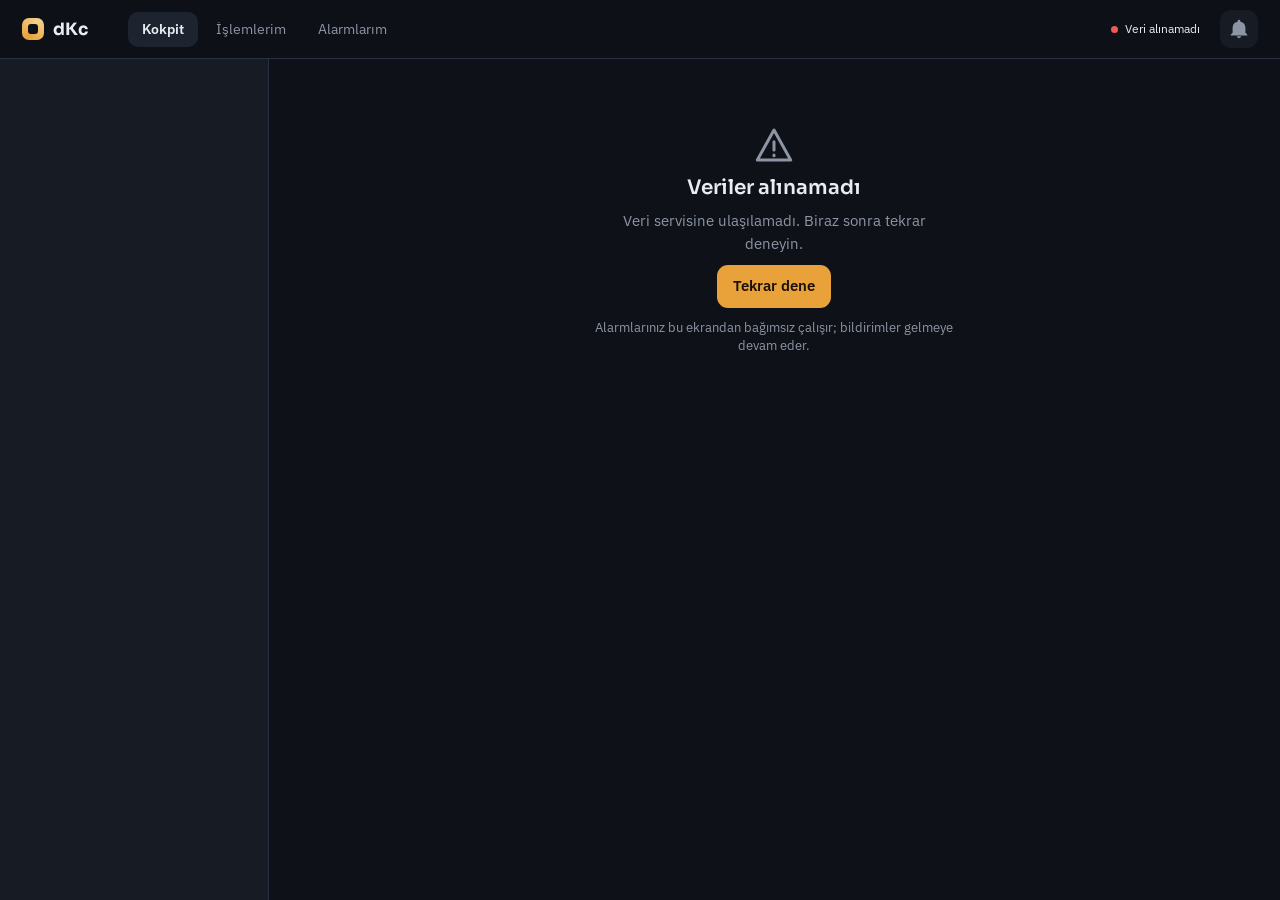
==== index.html @ 71b1fc2c "dKc v12: canlı 15dk göstergeleri (c.m15: RSI, EMA9/21, hacim) - canli.js: mum tamponu, emaSeri, m15G" ====
<!doctype html>
<html lang="tr">
<head>
<meta charset="utf-8">
<meta name="viewport" content="width=device-width, initial-scale=1, viewport-fit=cover">
<meta name="theme-color" content="#0e1117">
<meta name="apple-mobile-web-app-capable" content="yes">
<meta name="apple-mobile-web-app-status-bar-style" content="black-translucent">
<meta name="apple-mobile-web-app-title" content="dKc">
<title>dKc</title>
<link rel="manifest" href="manifest.webmanifest">
<link rel="icon" href="ikon.svg" type="image/svg+xml">
<link rel="apple-touch-icon" href="ikon-180.png">
<link rel="preconnect" href="https://fonts.googleapis.com">
<link rel="stylesheet" href="https://fonts.googleapis.com/css2?family=Sora:wght@600;700&family=IBM+Plex+Sans:wght@400;500;600&family=IBM+Plex+Mono:wght@500&display=swap">
<link rel="stylesheet" href="app.css?v=12">
</head>
<body>
<header class="ust">
  <a href="#/" class="marka" aria-label="Ana sayfa"><span class="logo" aria-hidden="true"></span>dKc</a>
  <nav class="ust-menu" aria-label="Masaüstü menü"><a href="#/" data-sekme="ana">Kokpit</a><a href="#/islemler" data-sekme="islem">İşlemlerim</a><a href="#/alarmlar" data-sekme="alarm">Alarmlarım</a></nav>
  <span class="tazelik t-bekle" id="tazelik" role="button" tabindex="0" aria-live="polite"><i aria-hidden="true"></i>Yükleniyor…</span>
  <a href="#/alarmlar" class="zil" aria-label="Alarmlar"><svg viewBox="0 0 24 24" width="22" height="22" aria-hidden="true"><path d="M12 22a2.5 2.5 0 0 0 2.45-2h-4.9A2.5 2.5 0 0 0 12 22Zm7-6V11a7 7 0 0 0-5.5-6.84V3.5a1.5 1.5 0 0 0-3 0v.66A7 7 0 0 0 5 11v5l-2 2v1h18v-1Z" fill="currentColor"/></svg><b id="zilSayi" hidden></b></a>
</header>
<div class="govde">
<aside class="yan" id="yan" aria-label="Coin listesi"></aside>
<main id="ekran" aria-live="polite"></main>
</div>
<nav class="alt-menu" aria-label="Ana menü">
  <a href="#/" data-sekme="ana"><svg viewBox="0 0 24 24" aria-hidden="true"><path d="M4 4h7v7H4zM13 4h7v7h-7zM4 13h7v7H4zM13 13h7v7h-7z" fill="currentColor"/></svg>Kokpit</a>
  <a href="#/islemler" data-sekme="islem"><svg viewBox="0 0 24 24" aria-hidden="true"><path d="M3 17l5-5 4 4 8-8M15 8h5v5" fill="none" stroke="currentColor" stroke-width="2" stroke-linecap="round" stroke-linejoin="round"/></svg>İşlemlerim</a>
  <a href="#/alarmlar" data-sekme="alarm"><svg viewBox="0 0 24 24" aria-hidden="true"><path d="M12 22a2.5 2.5 0 0 0 2.45-2h-4.9A2.5 2.5 0 0 0 12 22Zm7-6V11a7 7 0 0 0-5.5-6.84V3.5a1.5 1.5 0 0 0-3 0v.66A7 7 0 0 0 5 11v5l-2 2v1h18v-1Z" fill="currentColor"/></svg>Alarmlarım</a>
</nav>
<script src="lib/lightweight-charts-4.2.0.js"></script>
<script src="ayar.js"></script>
<script src="ornek.js?v=12"></script>
<script src="bildirim.js?v=12"></script>
<script src="hesap.js?v=12"></script>
<script src="canli.js?v=12"></script>
<script src="app.js?v=12"></script>
</body>
</html>
---- app.css ----
/* dKc — koyu, sade, telefon öncelikli. Tek sütun telefonda, kart ızgarası masaüstünde. */
:root{
  --zemin:#0e1117; --yuzey:#161b24; --yuzey2:#1d2430; --cizgi:#283041;
  --yazi:#e9ecf2; --sonuk:#8d95a5; --soluk:#7d8696;
  --vurgu:#e9a13a;
  --long:#2fbf80; --short:#ef5a52; --bekle:#e6b04a; --uzak:#7f8899; --mavi:#5aa9ff; --ema:#a58bff;
  --short-yon:#d46bd8; --gri-bant:#7c869a; --liq:#ffd43b;
  --f-baslik:"Sora",system-ui,sans-serif; --f-metin:"IBM Plex Sans",system-ui,-apple-system,sans-serif; --f-sayi:"IBM Plex Mono",ui-monospace,SFMono-Regular,monospace;
  --r:14px; color-scheme:dark;
}
*{box-sizing:border-box}
html,body{margin:0;background:var(--zemin);color:var(--yazi)}
body{font:15px/1.5 var(--f-metin);-webkit-font-smoothing:antialiased;padding-bottom:calc(72px + env(safe-area-inset-bottom,0px))}
a{color:inherit;text-decoration:none}
button{font:inherit;color:inherit}
:focus-visible{outline:2px solid var(--vurgu);outline-offset:2px;border-radius:6px}
.sayi{font-family:var(--f-sayi);font-variant-numeric:tabular-nums}

/* Üst bar */
.ust{position:sticky;top:0;z-index:5;display:flex;align-items:center;gap:12px;padding:calc(10px + env(safe-area-inset-top,0px)) 16px 10px;background:color-mix(in srgb,var(--zemin) 92%,transparent);backdrop-filter:blur(10px);border-bottom:1px solid var(--cizgi)}
.marka{display:flex;align-items:center;gap:9px;font:700 17px var(--f-baslik);letter-spacing:-.01em}
.logo{width:22px;height:22px;border-radius:7px;background:conic-gradient(from 210deg,var(--vurgu),#f4d18a,var(--vurgu));position:relative}
.logo::after{content:"";position:absolute;inset:6px;border-radius:3px;background:var(--zemin)}
.tazelik{margin-left:auto;display:inline-flex;align-items:center;gap:7px;font-size:12px;color:var(--sonuk);text-align:right;cursor:pointer;padding:6px 8px;border-radius:9px;white-space:nowrap}
.tazelik:hover{background:var(--yuzey)}
.tazelik i{width:7px;height:7px;border-radius:50%;background:var(--uzak);flex:none}
.t-iyi i{background:var(--long)} .t-orta i{background:var(--bekle)} .t-kotu i{background:var(--short)} .t-kotu{color:var(--yazi)}
.t-bekle i{animation:nabiz 1.2s infinite}
@keyframes nabiz{50%{opacity:.3}}
.zil{position:relative;display:grid;place-items:center;width:38px;height:38px;border-radius:11px;background:var(--yuzey);color:var(--sonuk)}
.zil b{position:absolute;top:-4px;right:-4px;min-width:18px;height:18px;padding:0 5px;border-radius:9px;background:var(--vurgu);color:#1b1205;font:700 11px/18px var(--f-metin);text-align:center}

main{max-width:1180px;margin:0 auto;padding:14px 16px 24px;display:grid;gap:14px}

/* Piyasa şeridi */
.piyasa{display:flex;flex-wrap:wrap;gap:8px 18px;align-items:center;background:var(--yuzey);border:1px solid var(--cizgi);border-radius:var(--r);padding:12px 14px}
.piyasa .mod{font:600 15px var(--f-baslik)}
.piyasa .kv{font-size:13px;color:var(--sonuk)} .piyasa .kv b{color:var(--yazi);font-weight:600}
.isik{display:inline-block;width:9px;height:9px;border-radius:50%;margin-right:7px;vertical-align:1px}

/* Filtre */
.filtre{display:flex;gap:6px;overflow-x:auto;scrollbar-width:none;padding-bottom:2px}
.filtre button{flex:none;border:1px solid var(--cizgi);background:transparent;border-radius:99px;padding:6px 13px;font-size:13px;color:var(--sonuk);cursor:pointer}
.filtre button[aria-pressed="true"]{background:var(--yazi);color:var(--zemin);border-color:var(--yazi);font-weight:600}

/* Coin kartları */
.izgara{display:grid;grid-template-columns:repeat(auto-fill,minmax(290px,1fr));gap:10px}
.kart{display:grid;grid-template-columns:auto minmax(0,1fr) auto;gap:10px 12px;align-items:center;background:var(--yuzey);border:1px solid var(--cizgi);border-radius:var(--r);padding:13px 14px;transition:border-color .15s,transform .15s}
.kart:hover{border-color:#3a4458}
.kart:active{transform:scale(.99)}
.rozet{width:40px;height:40px;border-radius:12px;display:grid;place-items:center;font:700 11.5px var(--f-baslik);background:var(--yuzey2);color:var(--sonuk);letter-spacing:.02em}
.orta,.sag{display:grid;gap:1px;min-width:0}
.sag{text-align:right}
.kart .ad{font:600 16px var(--f-baslik)}
.kart .fiyat{font-size:15px}
.kart .alt{font-size:12.5px;color:var(--sonuk);white-space:nowrap;overflow:hidden;text-overflow:ellipsis}
.kart .degisim{font-size:12.5px}
.kart-alt{grid-column:1/-1;display:flex;align-items:center;gap:12px}
.yakinlik{flex:1;height:4px;border-radius:2px;background:var(--yuzey2);position:relative;overflow:hidden}
.yakinlik i{position:absolute;inset:0 auto 0 0;border-radius:2px}
.art{color:var(--long)} .eks{color:var(--short)}
.durum{display:inline-flex;align-items:center;gap:6px;font-size:12px;font-weight:600;padding:3px 10px;border-radius:99px;white-space:nowrap}
.durum::before{content:"";width:7px;height:7px;border-radius:50%;background:currentColor}
.d-long{color:var(--long);background:color-mix(in srgb,var(--long) 14%,transparent)}
.d-short{color:var(--short);background:color-mix(in srgb,var(--short) 14%,transparent)}
.d-bekle{color:var(--bekle);background:color-mix(in srgb,var(--bekle) 14%,transparent)}
.d-uzak{color:var(--uzak);background:color-mix(in srgb,var(--uzak) 16%,transparent)}

/* Detay */
.geri{display:inline-flex;align-items:center;gap:6px;color:var(--sonuk);font-size:14px;width:max-content}
.baslik{display:flex;flex-wrap:wrap;align-items:end;gap:6px 14px}
.baslik h1{font:700 28px/1.1 var(--f-baslik);margin:0}
.baslik .fiyat{font-size:22px}
.baslik .degisim{font-size:14px}
.detay{display:grid;grid-template-columns:minmax(0,1.6fr) minmax(0,1fr);gap:14px;align-items:start}
.blok{background:var(--yuzey);border:1px solid var(--cizgi);border-radius:var(--r);padding:14px}
.blok h2{font:600 15px var(--f-baslik);margin:0 0 10px}
.ne-yap{border-color:color-mix(in srgb,var(--vurgu) 45%,var(--cizgi));background:linear-gradient(180deg,color-mix(in srgb,var(--vurgu) 8%,var(--yuzey)),var(--yuzey))}
.ne-yap p{margin:8px 0 0;font-size:15px}
.zd{display:flex;gap:16px;flex-wrap:wrap;margin-top:12px;font-size:12.5px;color:var(--sonuk)}
.zd span{display:inline-flex;align-items:center;gap:6px}
.grafik-ust{display:flex;justify-content:space-between;align-items:center;margin-bottom:8px;gap:8px}
.sekmeler{display:flex;background:var(--zemin);border-radius:10px;padding:3px}
.sekmeler button{border:0;background:transparent;padding:5px 12px;border-radius:8px;font-size:13px;color:var(--sonuk);cursor:pointer}
.sekmeler button[aria-pressed="true"]{background:var(--yuzey2);color:var(--yazi);font-weight:600}
#grafik{height:340px;position:relative}
.grafik-arac{display:flex;align-items:center;gap:8px}
.tam-dugme{display:inline-flex;align-items:center;gap:6px;border:1px solid var(--cizgi);background:var(--zemin);border-radius:10px;padding:6px 10px;font-size:13px;color:var(--sonuk);cursor:pointer}
.tam-dugme:hover{color:var(--yazi);border-color:#3a4458}
.tam-dugme span{display:none}
.tam-baslik{display:none;color:var(--sonuk);font-weight:500}
.detay-sag{display:grid;gap:14px}
/* Tam ekran grafik (Fullscreen API ya da iPhone için sayfayı kaplayan görünüm) */
.grafik-blok:fullscreen,.grafik-blok.tam-ekran{position:fixed;inset:0;z-index:50;border:0;border-radius:0;display:flex;flex-direction:column;background:var(--zemin);padding:calc(12px + env(safe-area-inset-top,0px)) calc(16px + env(safe-area-inset-right,0px)) calc(12px + env(safe-area-inset-bottom,0px)) calc(16px + env(safe-area-inset-left,0px))}
.grafik-blok:fullscreen #grafik,.grafik-blok.tam-ekran #grafik{flex:1;height:auto;min-height:0}
.grafik-blok:fullscreen .tam-baslik,.grafik-blok.tam-ekran .tam-baslik{display:inline}
body.kilit{overflow:hidden}
.lejant{display:flex;flex-wrap:wrap;gap:6px 14px;margin-top:8px;font-size:12px;color:var(--sonuk)}
.lejant i{display:inline-block;width:12px;height:3px;border-radius:2px;margin-right:6px;vertical-align:middle}
.plan{display:grid;grid-template-columns:1fr auto;gap:9px 12px;font-size:14px}
.plan dt{color:var(--sonuk)} .plan dd{margin:0;text-align:right}
.plan .sep{grid-column:1/-1;border-top:1px solid var(--cizgi);margin:2px 0}
.plan-not{font-size:12.5px;color:var(--sonuk);margin:12px 0 0}
.islem-yok{font-size:14px;color:var(--sonuk);margin:0}
.haber{display:grid;gap:4px;padding:10px 0;border-top:1px solid var(--cizgi)}
.haber:first-of-type{border-top:0;padding-top:0}
.haber a{font-weight:600;font-size:14px}
.haber a:hover{text-decoration:underline}
.etiketler{display:flex;gap:6px;flex-wrap:wrap;font-size:11.5px;color:var(--sonuk)}
.etiketler span{border:1px solid var(--cizgi);border-radius:6px;padding:1px 7px}

/* Alarmlar */
.alarm-iki{display:grid;gap:14px}
.bildirim{display:flex;gap:12px;align-items:center;justify-content:space-between;flex-wrap:wrap}
.bildirim p{margin:2px 0 0;font-size:13px;color:var(--sonuk)}
.dugme{border:0;border-radius:11px;padding:10px 16px;font-weight:600;cursor:pointer;background:var(--vurgu);color:#1b1205}
.dugme.ikincil{background:var(--yuzey2);color:var(--yazi)}
.liste{display:grid}
.satir{display:grid;grid-template-columns:auto 1fr auto;gap:2px 12px;align-items:center;padding:11px 0;border-top:1px solid var(--cizgi)}
.satir:first-child{border-top:0}
.satir .ust-yazi{font-weight:600;font-size:14px}
.satir .alt-yazi{font-size:12.5px;color:var(--sonuk);grid-column:2}
.satir .sag{text-align:right;font-size:13px;grid-row:1/3;grid-column:3}
.nokta{grid-row:1/3;width:10px;height:10px;border-radius:50%}
.bos{color:var(--sonuk);font-size:14px;padding:6px 0}

.uyari{font-size:12px;color:var(--soluk);text-align:center;line-height:1.6;margin-top:6px}
.ornek-bant{font-size:12.5px;color:#1b1205;background:var(--bekle);border-radius:10px;padding:8px 12px;text-align:center}
.iskelet{height:74px;border-radius:var(--r);background:linear-gradient(90deg,var(--yuzey) 0,var(--yuzey2) 50%,var(--yuzey) 100%);background-size:200% 100%;animation:yan 1.4s infinite}
@keyframes yan{to{background-position:-200% 0}}

/* Alt menü */
.alt-menu{position:fixed;inset:auto 0 0 0;z-index:6;display:flex;justify-content:center;gap:4px;padding:8px 16px calc(8px + env(safe-area-inset-bottom,0px));background:color-mix(in srgb,var(--zemin) 94%,transparent);backdrop-filter:blur(10px);border-top:1px solid var(--cizgi)}
.alt-menu a{flex:1;max-width:200px;display:grid;justify-items:center;gap:2px;font-size:11.5px;color:var(--soluk);padding:4px 0}
.alt-menu svg{width:22px;height:22px}
.alt-menu a[aria-current="page"]{color:var(--vurgu)}

@media (max-width:860px){.detay{grid-template-columns:1fr}#grafik{height:300px}}
@media (min-width:861px){
  .detay{grid-template-areas:"g n" "g s"}
  .detay>.ne-yap{grid-area:n} .detay>.grafik-blok{grid-area:g} .detay>.detay-sag{grid-area:s}
  .tam-dugme span{display:inline}
}

/* ---------- Masaüstü (1100px ve üstü): sol coin listesi + geniş içerik ---------- */
.ust-menu,.yan{display:none}
.rozet.kucuk{width:28px;height:28px;border-radius:8px;font-size:9.5px}
@media (min-width:1100px){
  body{padding-bottom:0}
  .alt-menu{display:none}
  .ust{padding:10px 22px}
  .ust-menu{display:flex;gap:4px;margin-left:28px}
  .ust-menu a{padding:7px 14px;border-radius:10px;font-size:14px;color:var(--sonuk)}
  .ust-menu a:hover{color:var(--yazi);background:var(--yuzey)}
  .ust-menu a[aria-current="page"]{color:var(--yazi);background:var(--yuzey2);font-weight:600}
  .govde{display:grid;grid-template-columns:clamp(250px,21vw,300px) minmax(0,1fr);align-items:start}
  .tablo-blok{overflow-x:auto}
  .yan{display:flex;flex-direction:column;position:sticky;top:59px;height:calc(100vh - 59px);border-right:1px solid var(--cizgi);background:var(--yuzey)}
  .yan-ust{padding:14px 14px 10px}
  .yan-ust input{width:100%;background:var(--zemin);border:1px solid var(--cizgi);border-radius:10px;padding:9px 12px;font:inherit;font-size:14px;color:var(--yazi)}
  .yan-ust input:focus{outline:none;border-color:var(--vurgu)}
  .yan-baslik{display:flex;justify-content:space-between;padding:0 16px 6px;font-size:11.5px;color:var(--soluk);text-transform:uppercase;letter-spacing:.05em}
  .yan-liste{overflow-y:auto;flex:1;padding:0 8px 12px;scrollbar-width:thin}
  .yan-satir{display:grid;grid-template-columns:10px minmax(0,1fr) auto;gap:0 10px;align-items:center;padding:9px 10px;border-radius:10px;border-left:3px solid transparent}
  .yan-satir:hover{background:var(--yuzey2)}
  .yan-satir.aktif{background:var(--yuzey2);border-left-color:var(--vurgu)}
  .ys-nokta{width:8px;height:8px;border-radius:50%;grid-row:1/3}
  .ys-ad{font:600 14.5px var(--f-baslik)}
  .ys-fiyat{text-align:right;font-size:13.5px}
  .ys-alt{font-size:12px;color:var(--sonuk);white-space:nowrap;overflow:hidden;text-overflow:ellipsis;grid-column:2}
  .ys-deg{text-align:right;font-size:12px;grid-column:3}
  main{max-width:none;margin:0;padding:18px 24px 24px;gap:16px}
  .geri{display:none}
  .kutular{display:grid;grid-template-columns:repeat(4,minmax(0,1fr));gap:12px}
  .kutu{display:grid;gap:2px;background:var(--yuzey);border:1px solid var(--cizgi);border-radius:var(--r);padding:14px 16px}
  .k-et{font-size:12px;color:var(--sonuk);text-transform:uppercase;letter-spacing:.05em}
  .k-deger{font:700 24px/1.25 var(--f-baslik)}
  .k-alt{font-size:12.5px;color:var(--sonuk);white-space:nowrap;overflow:hidden;text-overflow:ellipsis}
  .masa-iki,.alarm-iki{display:grid;grid-template-columns:repeat(2,minmax(0,1fr));gap:16px;align-items:start}
  .blok-ust{display:flex;justify-content:space-between;align-items:center;gap:12px;margin-bottom:10px;flex-wrap:wrap}
  .blok-ust h2{margin:0}
  .link{font-size:13px;color:var(--sonuk)} .link:hover{color:var(--yazi)}
  .tablo{width:100%;border-collapse:collapse;font-size:13.5px}
  .tablo th{text-align:left;font-weight:500;font-size:11.5px;color:var(--soluk);text-transform:uppercase;letter-spacing:.05em;padding:6px 10px;border-bottom:1px solid var(--cizgi);white-space:nowrap}
  .tablo td{padding:9px 10px;border-bottom:1px solid color-mix(in srgb,var(--cizgi) 60%,transparent);vertical-align:middle}
  .tablo tbody tr{cursor:pointer;transition:background .12s}
  .tablo tbody tr:hover{background:var(--yuzey2)}
  .tablo tbody tr:last-child td{border-bottom:0}
  .tablo .sag-h{text-align:right;white-space:nowrap}
  .t-coin{display:flex;align-items:center;gap:10px;font:600 14px var(--f-baslik)}
  .t-ozet{color:var(--sonuk);font-size:12.5px;line-height:1.4;min-width:220px}
  .soluk{color:var(--soluk)}
  .sinyal{display:inline-flex;gap:5px}
  .sinyal i{width:10px;height:10px;border-radius:3px;display:inline-block}
  .plan-kartlar{display:grid;grid-template-columns:repeat(auto-fill,minmax(270px,1fr));gap:12px}
  .plan-kart{display:grid;gap:5px;padding:12px;border:1px solid var(--cizgi);border-radius:12px;background:var(--zemin);transition:border-color .15s}
  .plan-kart:hover{border-color:#3a4458}
  .pk-ust{display:flex;align-items:center;gap:10px;margin-bottom:4px}
  .pk-ust b{font:600 16px var(--f-baslik)}
  .pk-fiyat{margin-left:auto;font-size:14px}
  .pk-satir{display:flex;justify-content:space-between;font-size:13px;color:var(--sonuk)}
  .pk-satir .sayi{color:var(--yazi)} .pk-satir .eks{color:var(--short)} .pk-satir .art{color:var(--long)}
  .pk-alt{font-size:12px;color:var(--vurgu);margin-top:3px}
  .h-coin{display:inline-block;font:600 11px var(--f-baslik);background:var(--yuzey2);color:var(--sonuk);border-radius:6px;padding:1px 6px;margin-right:8px;vertical-align:1px}
  .baslik h1{font-size:32px}
  .detay{grid-template-columns:minmax(0,1fr) 360px;gap:16px}
  #grafik{height:calc(100vh - 230px);min-height:460px}
}
@media (prefers-reduced-motion:reduce){*{animation:none!important;transition:none!important}}

/* ---------- dKc v3: ana ekran grupları, kutucuklar, detay, işlemlerim ---------- */
.vurgu{color:var(--vurgu)} .soluk-yazi,.soluk{color:var(--soluk)}
.bant{display:flex;flex-wrap:wrap;align-items:center;justify-content:center;gap:6px 10px;font-size:13px;color:#1b1205;background:var(--bekle);border-radius:10px;padding:8px 12px;text-align:center}
.bant-dugme{border:0;background:#1b1205;color:var(--bekle);border-radius:8px;padding:4px 10px;font-size:12.5px;font-weight:600;cursor:pointer}
.kutucuk{display:grid;grid-template-columns:repeat(3,minmax(0,1fr));gap:8px}
.kc{display:grid;gap:0;background:var(--yuzey);border:1px solid var(--cizgi);border-radius:12px;padding:10px 12px;min-width:0}
.kc span{font-size:11.5px;color:var(--sonuk)}
.kc b{font:700 20px/1.3 var(--f-baslik)}
.kc small{font-size:11px;color:var(--sonuk);white-space:nowrap;overflow:hidden;text-overflow:ellipsis}
.kc-yesil b{color:var(--long)} .kc-vurgu b{color:var(--vurgu)} .kc-kirmizi{border-color:color-mix(in srgb,var(--short) 60%,var(--cizgi))} .kc-kirmizi b{color:var(--short)}
details.piyasa{display:block;padding:0}
details.piyasa>summary{display:flex;align-items:center;gap:10px;padding:11px 14px;cursor:pointer;list-style:none}
details.piyasa>summary::-webkit-details-marker{display:none}
details.piyasa>summary::after{content:"";margin-left:auto;width:8px;height:8px;border-right:2px solid var(--sonuk);border-bottom:2px solid var(--sonuk);transform:rotate(45deg);transition:transform .15s}
details.piyasa[open]>summary::after{transform:rotate(225deg)}
.piyasa-ic{display:flex;flex-wrap:wrap;gap:6px 18px;padding:0 14px 12px}
.cipler{display:flex;gap:6px;overflow-x:auto;scrollbar-width:none;padding-bottom:2px;align-items:center}
.cipler button{flex:none;border:1px solid var(--cizgi);background:transparent;border-radius:99px;padding:7px 13px;font-size:13px;color:var(--sonuk);cursor:pointer;min-height:34px}
.cipler button[aria-pressed="true"],.cipler button[aria-expanded="true"]{background:var(--yazi);color:var(--zemin);border-color:var(--yazi);font-weight:600}
.cip-ara{margin-left:auto;display:grid;place-items:center;width:38px;padding:0!important}
.cip-ara svg{width:16px;height:16px}
.ara-kutu{width:100%;background:var(--yuzey);border:1px solid var(--cizgi);border-radius:11px;padding:10px 13px;font:inherit;font-size:16px;color:var(--yazi)}
.ara-kutu:focus{outline:none;border-color:var(--vurgu)}
#gruplar{display:grid;gap:16px}
.grup h2{font:600 13px var(--f-metin);color:var(--sonuk);text-transform:uppercase;letter-spacing:.06em;margin:0 0 8px;display:flex;align-items:center;gap:8px}
.grup h2 span{font:600 11.5px var(--f-sayi);color:var(--yazi);background:var(--yuzey2);border-radius:99px;padding:1px 8px}
.cs-liste{display:grid;background:var(--yuzey);border:1px solid var(--cizgi);border-radius:var(--r);overflow:hidden}
.cs{display:grid;grid-template-columns:4px minmax(0,1fr) auto;gap:12px;align-items:center;padding:12px 14px 12px 0;border-top:1px solid var(--cizgi);min-height:58px}
.cs:first-child{border-top:0}
.cs:active{background:var(--yuzey2)}
.cs-serit{align-self:stretch;border-radius:0 3px 3px 0}
.cs-orta{display:grid;min-width:0}
.cs-ad{font:600 16px var(--f-baslik);display:flex;align-items:center;gap:6px}
.cs-yildiz{display:inline-flex;color:var(--vurgu)} .cs-yildiz svg{width:13px;height:13px}
.cs-alt{font-size:12.5px;color:var(--sonuk);white-space:nowrap;overflow:hidden;text-overflow:ellipsis}
.cs-alt.art{color:var(--long)} .cs-alt.eks{color:var(--short)} .cs-alt.vurgu{color:var(--vurgu)} .cs-alt.soluk{color:var(--soluk)}
.cs-sag{display:grid;text-align:right;font-size:14px;gap:1px} .cs-sag .sayi:last-child{font-size:12.5px}
/* Detay üst satırı */
.d-ust{display:flex;align-items:center;gap:6px 12px;flex-wrap:wrap}
.d-ust h1{font:700 26px/1.1 var(--f-baslik);margin:0}
.geri-ikon{display:grid;place-items:center;width:38px;height:38px;border-radius:11px;background:var(--yuzey);color:var(--sonuk);margin-left:-4px}
.d-fiyat{font-size:20px} .d-deg{font-size:14px}
.yildiz-dugme{margin-left:auto;display:grid;place-items:center;width:40px;height:40px;border-radius:11px;border:1px solid var(--cizgi);background:var(--yuzey);color:var(--sonuk);cursor:pointer}
.yildiz-dugme svg{width:18px;height:18px}
.yildiz-dugme.acik{color:var(--vurgu);border-color:color-mix(in srgb,var(--vurgu) 50%,var(--cizgi))}
.tam-dugme[aria-pressed="true"]{color:var(--yazi);border-color:var(--vurgu)}
.lejant-saat{margin-left:auto}
.grafik-hata{position:absolute;inset:0;display:grid;place-content:center;justify-items:center;gap:10px;text-align:center;padding:16px;background:color-mix(in srgb,var(--yuzey) 88%,transparent);z-index:3;font-size:14px;color:var(--sonuk)}
.grafik-hata p{margin:0;max-width:300px}
.plan-durum{margin:-4px 0 10px;font-size:13.5px;font-weight:600;color:var(--sonuk)}
.plan-durum.art{color:var(--long)} .plan-durum.eks{color:var(--short)}
/* Butonlar ve form */
.dugme{display:inline-flex;align-items:center;justify-content:center;min-height:42px;text-align:center}
.dugme:disabled{opacity:.5;cursor:not-allowed}
.dugme.kucuk{min-height:34px;padding:6px 12px;font-size:13px;border-radius:9px}
.dugme.genis{width:100%;min-height:48px;font-size:15.5px}
.dugme-grup{display:flex;gap:6px}
.blok-ust{display:flex;justify-content:space-between;align-items:center;gap:12px;margin-bottom:10px;flex-wrap:wrap}
.blok-ust h2{margin:0}
.link{font-size:13px;color:var(--sonuk)}
.poz-form{display:grid;gap:12px}
.poz-form h2{margin:0}
.yon-sec{display:grid;grid-template-columns:1fr 1fr;gap:6px;background:var(--zemin);border-radius:11px;padding:4px}
.yon-sec label{display:flex;align-items:center;justify-content:center;gap:6px;padding:9px;border-radius:8px;cursor:pointer;font-weight:600;color:var(--sonuk)}
.yon-sec input{position:absolute;opacity:0;pointer-events:none}
.yon-sec label:has(input:checked){background:var(--yuzey2);color:var(--yazi)}
.yon-sec label:has(input[value="long"]:checked){color:var(--long)} .yon-sec label:has(input[value="short"]:checked){color:var(--short)}
.yon-sec label:has(input:focus-visible){outline:2px solid var(--vurgu)}
.alanlar{display:grid;grid-template-columns:1fr 1fr;gap:10px}
.alanlar .alan:nth-child(2){grid-column:1/-1}
.alan{display:grid;gap:4px;font-size:12.5px;color:var(--sonuk)}
.alan input{width:100%;background:var(--zemin);border:1px solid var(--cizgi);border-radius:10px;padding:10px 12px;font:500 16px var(--f-sayi);color:var(--yazi)}
.alan input:focus{outline:none;border-color:var(--vurgu)}
.form-hata{margin:0;color:var(--short);font-size:13px;min-height:0}
.form-hata:empty{display:none}
.form-dugmeler{display:flex;gap:8px} .form-dugmeler .dugme{flex:1}
/* Pozisyon/plan kartları (telefon ve masaüstü) */
.plan-kartlar{display:grid;grid-template-columns:repeat(auto-fill,minmax(270px,1fr));gap:12px}
.plan-kartlar>div{display:grid;gap:8px}
.plan-kart{display:grid;gap:5px;padding:12px;border:1px solid var(--cizgi);border-radius:12px;background:var(--zemin);transition:border-color .15s}
.pk-ust{display:flex;align-items:center;gap:10px;margin-bottom:4px}
.pk-ust b{font:600 16px var(--f-baslik)}
.pk-fiyat{margin-left:auto;font-size:14px}
.pk-satir{display:flex;justify-content:space-between;gap:10px;font-size:13px;color:var(--sonuk)}
.pk-satir .sayi{color:var(--yazi)} .pk-satir .eks{color:var(--short)} .pk-satir .art{color:var(--long)}
.pk-alt{font-size:12px;color:var(--vurgu);margin-top:3px}
.poz-blok .plan-kart{background:transparent;border:0;padding:0}
.poz-sil{justify-self:start}
.risk-cubuk{height:8px;border-radius:4px;background:var(--yuzey2);overflow:hidden;margin:12px 0 6px}
.risk-cubuk i{display:block;height:100%;background:var(--long);border-radius:4px}
.risk-cubuk.asildi i{background:var(--short)}
.risk-yazi{margin:0;font-size:14px}
#sermaye{max-width:240px}
/* Hata ekranı */
.hata-ekran{display:grid;justify-items:center;gap:10px;text-align:center;padding:48px 16px;color:var(--sonuk)}
.hata-ekran h1{font:600 20px var(--f-baslik);color:var(--yazi);margin:0}
.hata-ekran p{margin:0;max-width:360px}
.h-ozet{display:block;font-size:12.5px;color:var(--sonuk)}
.lejant-not{display:flex;flex-wrap:wrap;align-items:center;gap:4px 10px;font-size:12px;color:var(--sonuk);margin:10px 0 0}
.lejant-not i{display:inline-block;width:9px;height:9px;border-radius:3px;margin-right:-4px}
.t-durum{font-size:13px;white-space:nowrap} .t-durum.vurgu{font-weight:600}
@media (max-width:380px){.kc b{font-size:18px}.d-ust h1{font-size:23px}.d-fiyat{font-size:18px}}
@media (min-width:1100px){
  .kutu{transition:border-color .15s} .kutu:hover{border-color:#3a4458}
  .plan-kart:hover{border-color:#3a4458}
  .d-ust h1{font-size:30px} .d-fiyat{font-size:22px}
  .geri-ikon{display:none}
}
details.piyasa>summary{flex-wrap:wrap;row-gap:4px}
details.piyasa>p{margin:0;padding:0 14px 12px;font-size:13px;color:var(--sonuk)}
/* ---------- dKc v4: RSI, canlı fiyat, uygulamadan alarm ---------- */
.rsi-kutu{position:relative;height:84px;margin-top:4px;border-top:1px solid var(--cizgi)}
#rsiGrafik{position:absolute;inset:0}
.rsi-et{position:absolute;left:4px;top:4px;z-index:3;font-size:11.5px;color:var(--sonuk);pointer-events:none}
.rsi-et b{font-family:var(--f-sayi);font-weight:500;color:var(--yazi)} .rsi-et b.art{color:var(--long)} .rsi-et b.eks{color:var(--short)}
.grafik-blok:fullscreen .rsi-kutu,.grafik-blok.tam-ekran .rsi-kutu{flex:none;height:110px}
.alarm-blok{display:grid;gap:10px}
.alarm-blok h2{margin:0}
.alarm-blok .liste .satir:first-child{padding-top:0}
.alarm-sil{grid-row:1/3;grid-column:3}
.esleme{display:grid;gap:10px}
.esleme .plan-not{margin:0}
.poz-form .plan-not{margin:0}
[data-cf],[data-cd]{transition:color .3s}

/* ---------- Trafik ışığı: girişe uygun / bekle / uzak dur ---------- */
.d-yesil{color:var(--long);background:color-mix(in srgb,var(--long) 15%,transparent)}
.d-sari{color:var(--bekle);background:color-mix(in srgb,var(--bekle) 15%,transparent)}
.d-kirmizi{color:var(--short);background:color-mix(in srgb,var(--short) 14%,transparent)}
.d-islem{color:var(--mavi);background:color-mix(in srgb,var(--mavi) 15%,transparent)}
.grup h2 .g-isik{width:9px;height:9px;padding:0;border-radius:50%;flex:none}
.cs-ad .durum{font:600 11px var(--f-metin);padding:2px 8px;margin-left:2px}
.cs-orta .yakinlik{display:block;flex:none;width:min(150px,70%);margin-top:6px}
.plan-kart .yakinlik{display:block;flex:none;margin-top:8px}
.karar{display:grid;gap:10px}
.karar-yesil{border-color:color-mix(in srgb,var(--long) 55%,var(--cizgi));background:linear-gradient(180deg,color-mix(in srgb,var(--long) 9%,var(--yuzey)),var(--yuzey))}
.karar-sari{border-color:color-mix(in srgb,var(--bekle) 45%,var(--cizgi));background:linear-gradient(180deg,color-mix(in srgb,var(--bekle) 7%,var(--yuzey)),var(--yuzey))}
.karar-kirmizi{border-color:color-mix(in srgb,var(--short) 40%,var(--cizgi))}
.karar-ust{display:flex;align-items:center;gap:10px;flex-wrap:wrap}
.karar-ust .durum{font-size:15px;padding:6px 14px}
.karar-ust .durum::before{width:9px;height:9px}
.karar-yon{font-weight:600;font-size:14px}
.kosullar{list-style:none;margin:0;padding:0;display:grid;gap:7px}
.kosullar li{display:grid;grid-template-columns:22px 58px minmax(0,1fr);align-items:baseline;gap:6px;font-size:13.5px}
.kosullar li span:last-child{color:var(--sonuk)}
.k-isaret{display:inline-grid;place-items:center;width:20px;height:20px;border-radius:50%;font-size:12px;font-weight:700;align-self:center}
.k-tamam .k-isaret{color:var(--long);background:color-mix(in srgb,var(--long) 18%,transparent)}
.k-eksik .k-isaret{color:var(--bekle);background:color-mix(in srgb,var(--bekle) 18%,transparent)}
.karar-risk{margin:0;font-size:13.5px;padding-top:8px;border-top:1px solid var(--cizgi)}
.karar-neden{margin:0;font-size:14px;font-weight:600;color:var(--sonuk)}
.karar-ozet{margin:0;font-size:14px}
.karar .zd{margin:0}
.karar-not{margin:0;font-size:11.5px;color:var(--soluk)}

/* Sürüm 8: işlem tipi, özet şeridi, katmanlar */
.yon{display:inline-flex;align-items:center;font:700 12px/1 var(--f-metin);letter-spacing:.03em;padding:5px 9px;border-radius:7px;white-space:nowrap}
.yon-long{color:var(--long);background:color-mix(in srgb,var(--long) 16%,transparent)}
.yon-short{color:var(--short-yon);background:color-mix(in srgb,var(--short-yon) 17%,transparent)}
.yon.kucuk{font-size:10.5px;padding:3px 6px;border-radius:6px}
.cs-ad .yon{margin-left:2px}
.cs-alt.sayi-satir{font-family:var(--f-sayi);font-size:12px;color:var(--yazi);opacity:.86}
.cs-not{font-size:12px}
.grup-uzak{opacity:.78}
.grup-uzak summary{list-style:none;cursor:pointer}
.grup-uzak summary::-webkit-details-marker{display:none}
.grup-uzak summary h2{margin:0}
.grup-uzak[open] summary h2{margin-bottom:8px}
.grup-uzak .ac-yazi{margin-left:auto;font:500 12px var(--f-metin);text-transform:none;letter-spacing:0;color:var(--sonuk)}
.grup-uzak .cs-serit{opacity:.5}
.serit{display:grid;gap:10px;padding:12px 14px}
.serit-ust{display:flex;align-items:center;gap:8px;flex-wrap:wrap}
.serit-ust .durum{font-size:13px;padding:4px 11px}
.serit-sinif{margin-left:auto;font-size:12px;color:var(--sonuk)}
.serit-neden{font-size:13.5px;color:var(--sonuk)}
.serit-izgara{display:grid;grid-template-columns:repeat(5,minmax(0,1fr));gap:10px}
.sk{display:grid;gap:1px;min-width:0}
.sk-et{font-size:11.5px;color:var(--sonuk);text-transform:uppercase;letter-spacing:.04em}
.sk b{font-size:15px;font-weight:500;white-space:nowrap;overflow:hidden;text-overflow:ellipsis}
.sk small{font-size:11.5px;color:var(--sonuk);white-space:nowrap;overflow:hidden;text-overflow:ellipsis}
.sk b.vurgu{color:var(--vurgu)}
.serit-yesil{border-color:color-mix(in srgb,var(--long) 55%,var(--cizgi))}
.serit-sari{border-color:color-mix(in srgb,var(--bekle) 40%,var(--cizgi))}
@media (max-width:700px){
  .serit-izgara{grid-template-columns:repeat(2,minmax(0,1fr));gap:10px 14px}
  .serit-izgara .sk:first-child{grid-column:1/-1}
  .serit-sinif{margin-left:0;width:100%}
}
.katmanlar{display:flex;gap:6px;flex-wrap:wrap;margin:0 0 8px}
.katman{border:1px solid var(--cizgi);background:transparent;border-radius:99px;padding:4px 11px;font-size:12.5px;color:var(--sonuk);cursor:pointer}
.katman[aria-pressed="true"]{color:var(--yazi);border-color:#4a5468;background:var(--yuzey2)}
.katman[aria-pressed="true"]::before{content:"✓ ";color:var(--long)}
.lejant i.kare{width:10px;height:10px;border-radius:3px;opacity:.7}
.karar-baslik{margin:0;font:600 13px var(--f-metin);color:var(--sonuk);text-transform:uppercase;letter-spacing:.06em}
.karar .plan{padding-top:10px;border-top:1px solid var(--cizgi)}
.karar .plan-not{margin:0}
.eylem{display:grid;gap:8px}
.eylem-bilgi{margin:0;font-size:13.5px;color:var(--sonuk);background:var(--yuzey);border:1px solid var(--cizgi);border-radius:12px;padding:11px 14px}
.grafik-blok:fullscreen .katmanlar,.grafik-blok.tam-ekran .katmanlar{flex:none}
.turev{display:grid;gap:10px}
.turev h2{margin:0}
.turev-ust{display:flex;align-items:center;justify-content:space-between;gap:12px}
.turev-ust>div{display:grid;gap:1px}
.turev-ust b{font-size:18px;font-weight:500}
.turev-ust small{font-size:12.5px}
.kucuk-cizgi{flex:none}
.okuma{margin:0;padding:0 0 0 18px;display:grid;gap:4px;font-size:13.5px}
.okuma li::marker{color:var(--sonuk)}
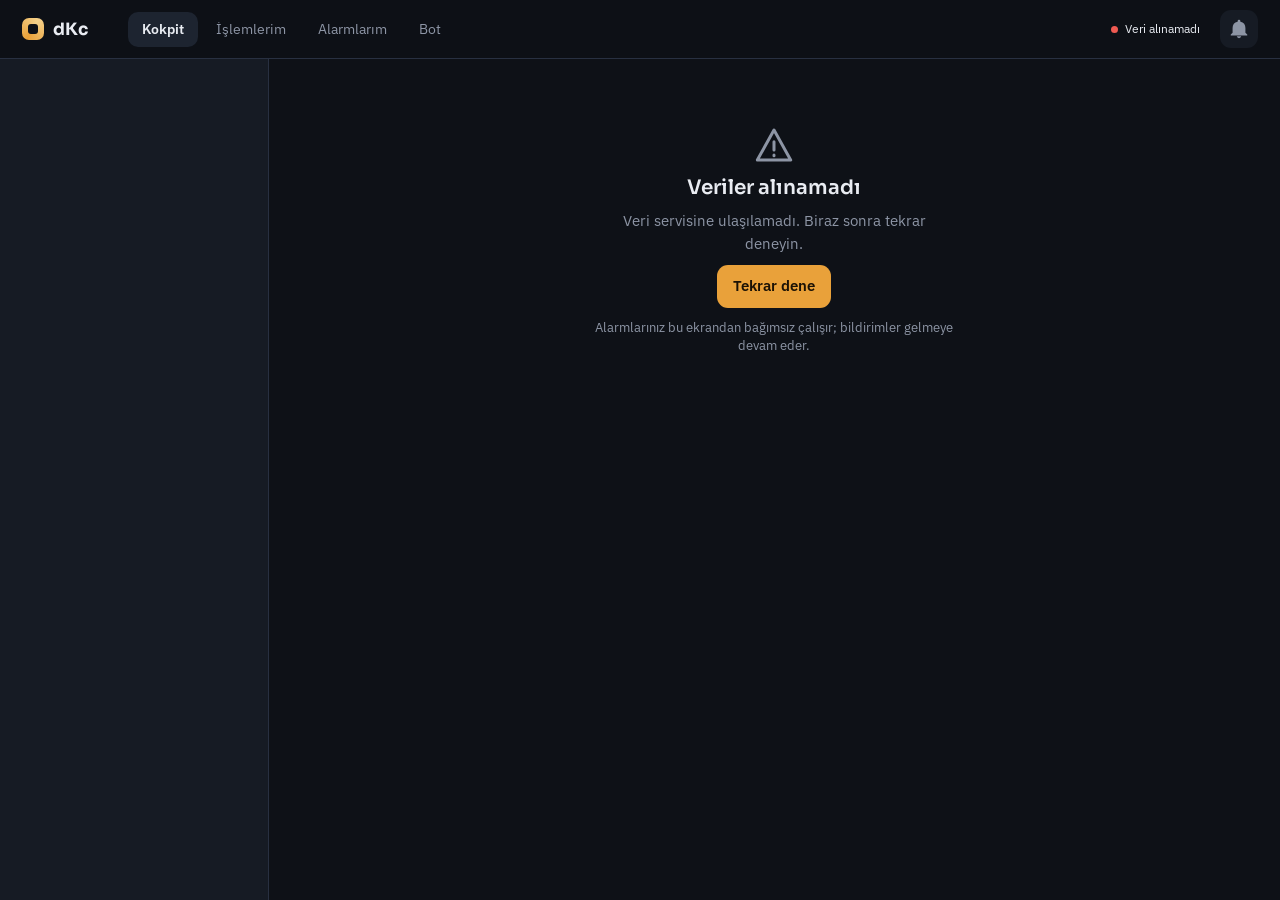
==== commit aa74ea0c: "Bot takip ekranı: uygulamada Bot sekmesi, Bot.gs v1.7 botDurum (salt okunur) Co-Authored-By: Claude " ====
--- a/index.html
+++ b/index.html
@@ -13,12 +13,12 @@
 <link rel="apple-touch-icon" href="ikon-180.png">
 <link rel="preconnect" href="https://fonts.googleapis.com">
 <link rel="stylesheet" href="https://fonts.googleapis.com/css2?family=Sora:wght@600;700&family=IBM+Plex+Sans:wght@400;500;600&family=IBM+Plex+Mono:wght@500&display=swap">
-<link rel="stylesheet" href="app.css?v=12">
+<link rel="stylesheet" href="app.css?v=18">
 </head>
 <body>
 <header class="ust">
   <a href="#/" class="marka" aria-label="Ana sayfa"><span class="logo" aria-hidden="true"></span>dKc</a>
-  <nav class="ust-menu" aria-label="Masaüstü menü"><a href="#/" data-sekme="ana">Kokpit</a><a href="#/islemler" data-sekme="islem">İşlemlerim</a><a href="#/alarmlar" data-sekme="alarm">Alarmlarım</a></nav>
+  <nav class="ust-menu" aria-label="Masaüstü menü"><a href="#/" data-sekme="ana">Kokpit</a><a href="#/islemler" data-sekme="islem">İşlemlerim</a><a href="#/alarmlar" data-sekme="alarm">Alarmlarım</a><a href="#/bot" data-sekme="bot">Bot</a></nav>
   <span class="tazelik t-bekle" id="tazelik" role="button" tabindex="0" aria-live="polite"><i aria-hidden="true"></i>Yükleniyor…</span>
   <a href="#/alarmlar" class="zil" aria-label="Alarmlar"><svg viewBox="0 0 24 24" width="22" height="22" aria-hidden="true"><path d="M12 22a2.5 2.5 0 0 0 2.45-2h-4.9A2.5 2.5 0 0 0 12 22Zm7-6V11a7 7 0 0 0-5.5-6.84V3.5a1.5 1.5 0 0 0-3 0v.66A7 7 0 0 0 5 11v5l-2 2v1h18v-1Z" fill="currentColor"/></svg><b id="zilSayi" hidden></b></a>
 </header>
@@ -30,13 +30,14 @@
   <a href="#/" data-sekme="ana"><svg viewBox="0 0 24 24" aria-hidden="true"><path d="M4 4h7v7H4zM13 4h7v7h-7zM4 13h7v7H4zM13 13h7v7h-7z" fill="currentColor"/></svg>Kokpit</a>
   <a href="#/islemler" data-sekme="islem"><svg viewBox="0 0 24 24" aria-hidden="true"><path d="M3 17l5-5 4 4 8-8M15 8h5v5" fill="none" stroke="currentColor" stroke-width="2" stroke-linecap="round" stroke-linejoin="round"/></svg>İşlemlerim</a>
   <a href="#/alarmlar" data-sekme="alarm"><svg viewBox="0 0 24 24" aria-hidden="true"><path d="M12 22a2.5 2.5 0 0 0 2.45-2h-4.9A2.5 2.5 0 0 0 12 22Zm7-6V11a7 7 0 0 0-5.5-6.84V3.5a1.5 1.5 0 0 0-3 0v.66A7 7 0 0 0 5 11v5l-2 2v1h18v-1Z" fill="currentColor"/></svg>Alarmlarım</a>
+<a href="#/bot" data-sekme="bot"><svg viewBox="0 0 24 24" aria-hidden="true"><path d="M12 2v3M5 8h14a2 2 0 0 1 2 2v7a3 3 0 0 1-3 3H6a3 3 0 0 1-3-3v-7a2 2 0 0 1 2-2Z" fill="none" stroke="currentColor" stroke-width="2" stroke-linecap="round" stroke-linejoin="round"/><circle cx="9" cy="13.5" r="1.4" fill="currentColor"/><circle cx="15" cy="13.5" r="1.4" fill="currentColor"/></svg>Bot</a>
 </nav>
 <script src="lib/lightweight-charts-4.2.0.js"></script>
 <script src="ayar.js"></script>
-<script src="ornek.js?v=12"></script>
-<script src="bildirim.js?v=12"></script>
-<script src="hesap.js?v=12"></script>
-<script src="canli.js?v=12"></script>
-<script src="app.js?v=12"></script>
+<script src="ornek.js?v=18"></script>
+<script src="bildirim.js?v=18"></script>
+<script src="hesap.js?v=18"></script>
+<script src="canli.js?v=18"></script>
+<script src="app.js?v=18"></script>
 </body>
 </html>
--- a/app.css
+++ b/app.css
@@ -171,7 +171,7 @@
   .ys-deg{text-align:right;font-size:12px;grid-column:3}
   main{max-width:none;margin:0;padding:18px 24px 24px;gap:16px}
   .geri{display:none}
-  .kutular{display:grid;grid-template-columns:repeat(4,minmax(0,1fr));gap:12px}
+  .kutular{display:grid;grid-template-columns:repeat(3,minmax(0,1fr));gap:12px}
   .kutu{display:grid;gap:2px;background:var(--yuzey);border:1px solid var(--cizgi);border-radius:var(--r);padding:14px 16px}
   .k-et{font-size:12px;color:var(--sonuk);text-transform:uppercase;letter-spacing:.05em}
   .k-deger{font:700 24px/1.25 var(--f-baslik)}
@@ -415,3 +415,71 @@
 .kucuk-cizgi{flex:none}
 .okuma{margin:0;padding:0 0 0 18px;display:grid;gap:4px;font-size:13.5px}
 .okuma li::marker{color:var(--sonuk)}
+
+/* ---------- Sinyal skoru (haber dahil, bilgi amaçlı) ---------- */
+.skor-rozet{display:inline-flex;align-items:center;gap:4px;padding:2px 8px;border-radius:10px;font:600 11px var(--f-sayi);letter-spacing:.3px;white-space:nowrap;flex:none}
+.skor-rozet.a-plus{background:var(--long);color:#06140d}
+.skor-rozet.a{color:var(--long);background:color-mix(in srgb,var(--long) 18%,transparent)}
+.skor-rozet.b{color:var(--bekle);background:color-mix(in srgb,var(--bekle) 16%,transparent)}
+.skor-rozet.yok{color:var(--uzak);background:color-mix(in srgb,var(--uzak) 16%,transparent)}
+.skor-rozet.veto{color:var(--short);background:color-mix(in srgb,var(--short) 15%,transparent)}
+.cs-ad:has(.skor-rozet){flex-wrap:wrap;row-gap:4px}
+.sinyal-kart{display:grid;gap:4px;border-left:4px solid var(--uzak)}
+.sinyal-kart.a-plus,.sinyal-kart.a{border-left-color:var(--long)}
+.sinyal-kart.b{border-left-color:var(--bekle)}
+.sinyal-kart.veto{border-left-color:var(--short)}
+.sinyal-ust{display:flex;align-items:center;justify-content:space-between;gap:8px;margin-bottom:4px}
+.sinyal-ust h2{margin:0}
+.sinyal-satir{display:flex;justify-content:space-between;gap:12px;font-size:13px}
+.sinyal-etiket{color:var(--sonuk)}
+.sinyal-deger{color:var(--yazi);font-weight:500;text-align:right}
+.sinyal-eksik{font-size:12px;color:var(--bekle);margin-top:4px;line-height:1.45}
+.sinyal-veto{font-size:12px;color:var(--short);margin-top:4px;font-weight:600}
+.sinyal-not{font-size:11.5px;color:var(--soluk);margin:4px 0 0}
+.sinyal-ozet{display:flex;flex-wrap:wrap;align-items:center;gap:8px;padding:10px 12px;margin-bottom:12px;background:var(--yuzey);border:1px solid color-mix(in srgb,var(--long) 45%,var(--cizgi));border-radius:var(--r)}
+.sinyal-ozet-baslik{width:100%;font-size:11px;font-weight:600;letter-spacing:.4px;text-transform:uppercase;color:var(--sonuk)}
+.sinyal-ozet a{display:inline-flex;align-items:center;gap:6px;padding:4px 10px;border-radius:99px;background:var(--yuzey2);color:var(--yazi);text-decoration:none;font-size:12.5px}
+.sinyal-ozet a b{font-family:var(--f-baslik)}
+.pk-ust:has(.skor-rozet){flex-wrap:wrap;row-gap:6px}
+.karne{display:flex;flex-wrap:wrap;align-items:center;gap:6px 14px;padding:10px 12px;margin-bottom:12px;background:var(--yuzey);border:1px solid var(--cizgi);border-radius:var(--r);font-size:13px;color:var(--sonuk)}
+.karne-baslik{font:600 14px var(--f-baslik);color:var(--yazi);width:100%}
+.karne .kv b{color:var(--yazi);font-weight:700} .karne .kv[style] b{color:inherit}
+.karne .kv{white-space:nowrap}
+.kaynak-rozet{display:inline-flex;align-items:center;font:600 10.5px/1 var(--f-metin);padding:3px 6px;border-radius:6px;white-space:nowrap;color:var(--mavi);background:color-mix(in srgb,var(--mavi) 15%,transparent);margin-left:4px}
+
+/* Yön bandı (21 Eki sadeleştirme): bugünün tek işlem yönü en üstte, büyük ve renkli */
+details.yon-bant{border-left:4px solid var(--uzak)}
+details.yon-bant.yb-long{border-left-color:var(--long);background:color-mix(in srgb,var(--long) 9%,var(--yuzey))}
+details.yon-bant.yb-short{border-left-color:var(--short-yon);background:color-mix(in srgb,var(--short-yon) 9%,var(--yuzey))}
+details.yon-bant>summary{display:grid;grid-template-columns:1fr auto;grid-template-areas:"et ok" "yon ok" "alt ok";row-gap:2px;padding:12px 16px}
+details.yon-bant>summary::after{grid-area:ok;align-self:center}
+.yb-et{grid-area:et;font-size:11px;font-weight:600;letter-spacing:.5px;text-transform:uppercase;color:var(--sonuk)}
+.yb-yon{grid-area:yon;font:700 20px/1.25 var(--f-baslik);color:var(--bekle)}
+.yb-long .yb-yon{color:var(--long)} .yb-short .yb-yon{color:var(--short-yon)}
+.yb-alt{grid-area:alt;font-size:13px;color:var(--sonuk)}
+.yb-ic{padding:0 16px 12px;font-size:13px;color:var(--sonuk)}
+.yb-ic p{margin:0 0 8px}
+.yb-kv{display:flex;flex-wrap:wrap;gap:4px 16px;margin-bottom:8px}
+.yb-kv .kv b{color:var(--yazi);font-weight:600}
+
+/* Coin detayında ikincil bilgiler tek açılır bölümde */
+details.ayrinti{display:grid;gap:12px}
+details.ayrinti>summary{list-style:none;cursor:pointer;display:flex;align-items:center;gap:10px;padding:12px 14px;background:var(--yuzey);border:1px solid var(--cizgi);border-radius:var(--r);font:600 15px var(--f-baslik)}
+details.ayrinti>summary::-webkit-details-marker{display:none}
+details.ayrinti>summary span{font:400 12.5px var(--f-metin);color:var(--sonuk)}
+details.ayrinti>summary::after{content:"";margin-left:auto;width:8px;height:8px;border-right:2px solid var(--sonuk);border-bottom:2px solid var(--sonuk);transform:rotate(45deg);transition:transform .15s}
+details.ayrinti[open]>summary::after{transform:rotate(225deg)}
+details.ayrinti[open]>summary{margin-bottom:12px}
+details.ayrinti>section+section{margin-top:12px}
+
+/* Bot takip ekranı */
+.bot-ekran{display:grid;gap:12px}
+.bot-uyari{border-color:var(--short);background:color-mix(in srgb,var(--short) 10%,var(--yuzey))}
+.bot-uyari ul{margin:0;padding-left:18px}
+.bot-poz{background:var(--yuzey2);border-radius:12px;padding:10px 12px}
+.bot-olay{display:grid;grid-template-columns:auto 1fr auto;gap:10px;padding:7px 0;border-bottom:1px solid var(--cizgi);font-size:13px;align-items:baseline}
+.bot-olay:last-child{border-bottom:0}
+.bot-olay>.sayi:first-child{color:var(--sonuk);font-size:12px;white-space:nowrap}
+.d-bekle{color:var(--bekle);background:color-mix(in srgb,var(--bekle) 14%,transparent)}
+.bot-ekran .kutular{display:grid;grid-template-columns:repeat(2,minmax(0,1fr));gap:8px;margin-bottom:10px}
+@media (min-width:900px){.bot-ekran{grid-template-columns:1fr 1fr}.bot-ekran>section:first-child{grid-column:1/-1}.bot-ekran .kutular{grid-template-columns:repeat(4,minmax(0,1fr))}}
